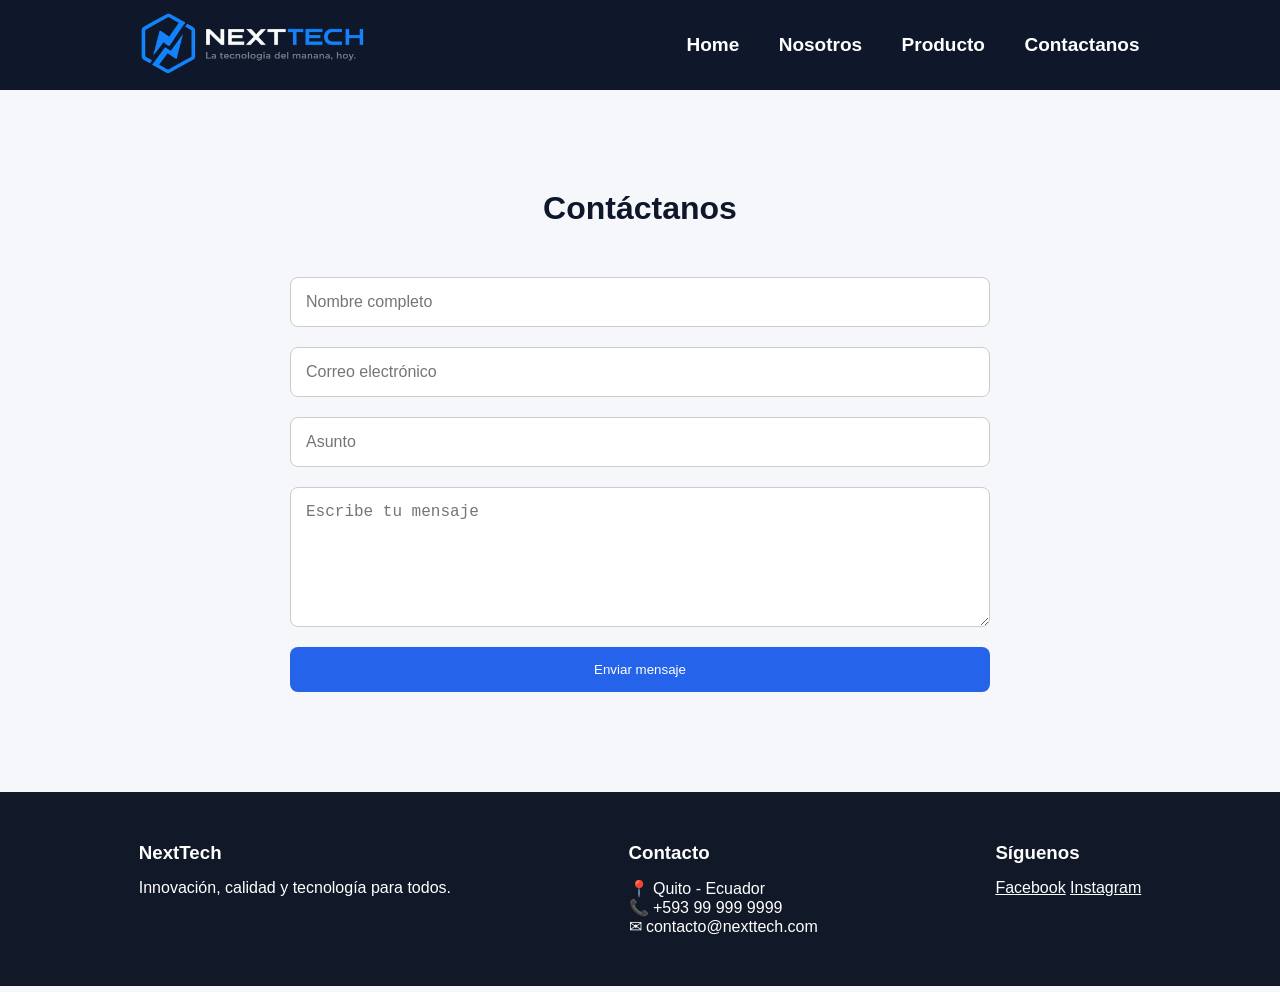
==== contactanos.html @ 970bc186 "feature: Paginas completas" ====
<!DOCTYPE html>
<html lang="en">
<head>
    <meta charset="UTF-8">
    <meta name="viewport" content="width=device-width, initial-scale=1.0">
    <title>Contactanos</title>
    <link rel="stylesheet" href="/estilos.css">
</head>
<body>
    <header>
        <div class="logo">
            <img src="/ChatGPT Image 16 jul 2026, 09_05_38.png">
        </div>
        <nav>
            <a href="/index.html">Home</a>
            <a href="/nosotros.html" target="_blank">Nosotros</a>
            <a href="/producto.html" target="_blank">Producto</a>
            <a href="/contactanos.html" target="_blank">Contactanos</a>
        </nav>
    </header>
    <main class="pagina">

    <h1>Contáctanos</h1>

    <form class="formulario">

        <input type="text" placeholder="Nombre completo" required>

        <input type="email" placeholder="Correo electrónico" required>

        <input type="text" placeholder="Asunto" required>

        <textarea placeholder="Escribe tu mensaje" rows="6"></textarea>

        <button type="submit" class="boton">
            Enviar mensaje
        </button>

    </form>

</main>

    <footer>
        <div>
            <h3>NextTech</h3>
            <p>
                Innovación, calidad y tecnología para todos.
            </p>
        </div>
        <div>
            <h3>Contacto</h3>
            <p>📍 Quito - Ecuador</p>
            <p>📞 +593 99 999 9999</p>
            <p>✉ contacto@nexttech.com</p>
        </div>
        <div>
            <h3>Síguenos</h3>
            
                <a href="https://www.facebook.com/?locale=es_LA" target="_blank">Facebook</a>
           
                <a href="https://www.instagram.com/" target="_blank">Instagram</a>
            
        </div>

    </footer>
</body>
</html>
---- estilos.css ----
/*==========================
    RESET
==========================*/

*{
    margin:0;
    padding:0;
    box-sizing:border-box;
}

body{
    font-family:Arial, Helvetica, sans-serif;
    background:#F5F7FA;
    color:#333;
}

/*==========================
    HEADER
==========================*/

header{

    width:100%;
    height:90px;

    background:#0F172A;

    display:flex;

    justify-content:space-around;

    align-items:center;

    position:sticky;

    top:0;

}

.logo img{

    width:230px;

}

nav a{

    margin-left:35px;
    text-decoration:none;

    color:white;

    font-size:19px;

    font-weight:bold;

    transition:.3s;

}

nav a:hover{

    color:#3B82F6;

}

/*==========================
    HERO
==========================*/

.hero{

    width:90%;

    margin:auto;

    min-height:90vh;

    display:flex;

    justify-content:space-between;

    align-items:center;

}

.hero-texto{

    width:50%;

}

.hero-texto h1{

    font-size:60px;

    color:#0F172A;

    margin-bottom:25px;

}

.hero-texto p{

    font-size:20px;

    color:#555;

    line-height:35px;

    margin-bottom:40px;

}

.hero-imagen{

    width:45%;

}

.hero-imagen img{

    width:100%;

}

/*==========================
    BOTÓN
==========================*/

.boton{

    display:inline-block;

    background:#2563EB;

    color:white;

    padding:15px 35px;

    text-decoration:none;

    border-radius:8px;

    transition:.3s;

}

.boton:hover{

    background:#1D4ED8;

}

/*==========================
    PRODUCTOS
==========================*/

.productos{

    width:80%;

    margin:150px;

}

.productos h2{

    text-align:center;

    margin-bottom:50px;

    font-size:40px;

}

.producto-estrella{

    display:grid;

    grid-template-columns:repeat(3,1fr);

    gap:15px;


}

.card{

    background:white;

    border-radius:12px;

    text-align:center;

    padding:35px;
    width: 300px;
    margin: auto;

    box-shadow:0 10px 20px rgba(0,0,0,.1);

    transition:.4s;

}

.card:hover{

    transform:translateY(-10px);

}

.card img{

    width:200px;

    margin-bottom:20px;

}

.card h3{

    margin-bottom:15px;

}

.card p{

    margin-bottom:20px;

}

.card a{

    text-decoration:none;

    color:#2563EB;

    font-weight:bold;

}

/*==========================
    BENEFICIOS
==========================*/

.beneficios{

    background:#0F172A;

    color:white;

    padding:80px;

}

.beneficios h2{

    text-align:center;

    margin-bottom:60px;

    font-size:40px;

}

.contenedor-beneficios{

    display:grid;

    grid-template-columns:repeat(4,1fr);

    gap:30px;

}

.beneficio{

    background:#1E293B;

    padding:30px;

    border-radius:10px;

    text-align:center;

}

.beneficio h3{

    margin-bottom:15px;

}

/*==========================
    MARCAS
==========================*/

.marcas{

    width:90%;

    margin:80px auto;

}

.marcas h2{

    text-align:center;

    margin-bottom:50px;

}

.logos{
display: flex;
    justify-content: center;
    align-items: center;
    gap: 30px;
    flex-wrap: wrap;

}

.logos img{

    width: 150px;
    height: 100px;
    object-fit: contain;

}

.logos img:hover{

    filter:none;

    transform:scale(1.1);

}

/*==========================
    CONTACTO
==========================*/

.contacto{

    background:#2563EB;

    color:white;

    text-align:center;

    padding:80px;

}

.contacto h2{

    font-size:45px;

    margin-bottom:20px;

}

.contacto p{

    font-size:20px;

    margin-bottom:35px;

}

.contacto .boton{

    background:white;

    color:#2563EB;

}

/*==========================
    FOOTER
==========================*/

footer{

    background:#111827;

    color:white;

    padding:50px;

    display:flex;

    justify-content:space-around;

}

footer h3{

    margin-bottom:15px;

}

footer a{

    margin-bottom:8px;
    color: white;
    
}

.pagina{
    width: 80%;
    margin: 100px auto;
}

.pagina h1{
    text-align: center;
    margin-bottom: 50px;
    color: #0F172A;
}

.info{
    background: white;
    padding: 30px;
    margin-bottom: 30px;
    border-radius: 15px;
    box-shadow: 0 10px 20px rgba(0,0,0,.1);
    transition: transform 0.4s ease, box-shadow 0.4s ease;
}

.info:hover{
    transform: translateY(-10px);
    box-shadow: 0 15px 30px rgba(0,0,0,.2);
}

.info h2{
    margin: 20px 0;
}

.formulario{
    max-width: 700px;
    margin: auto;
    display: flex;
    flex-direction: column;
    gap: 20px;
}

.formulario input,
.formulario textarea{
    padding: 15px;
    border: 1px solid #ccc;
    border-radius: 8px;
    font-size: 16px;
}

.formulario button{
    border: none;
    cursor: pointer;
}

.marca{
    color: #2563EB;
    font-weight: bold;
    margin-bottom: 15px;
}
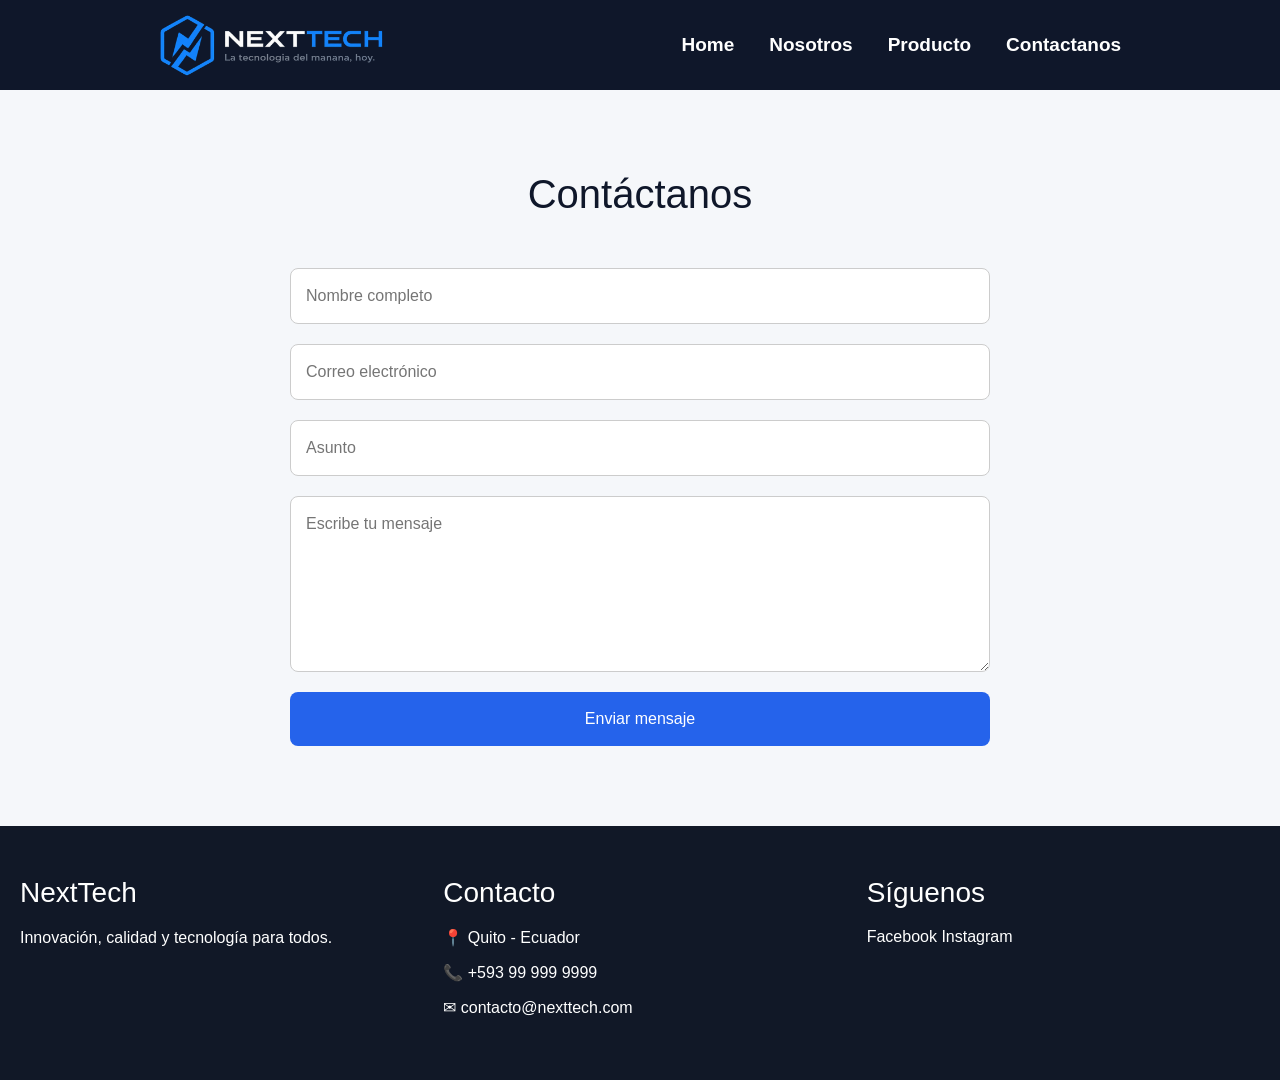
==== commit 3cec81f3: "feature: bootstrap" ====
--- a/contactanos.html
+++ b/contactanos.html
@@ -4,6 +4,7 @@
     <meta charset="UTF-8">
     <meta name="viewport" content="width=device-width, initial-scale=1.0">
     <title>Contactanos</title>
+    <link href="https://cdn.jsdelivr.net/npm/bootstrap@5.3.7/dist/css/bootstrap.min.css" rel="stylesheet">
     <link rel="stylesheet" href="/estilos.css">
 </head>
 <body>
--- a/estilos.css
+++ b/estilos.css
@@ -1,465 +1,390 @@
 /*==========================
     RESET
 ==========================*/
-
 *{
     margin:0;
     padding:0;
     box-sizing:border-box;
 }
-
 body{
     font-family:Arial, Helvetica, sans-serif;
     background:#F5F7FA;
     color:#333;
-}
-
+    overflow-x:hidden;
+}
 /*==========================
     HEADER
 ==========================*/
-
 header{
-
     width:100%;
-    height:90px;
-
+    min-height:90px;
     background:#0F172A;
-
-    display:flex;
-
+    display:flex;
     justify-content:space-around;
-
     align-items:center;
-
     position:sticky;
-
     top:0;
-
-}
-
+    z-index:1000;
+    padding:10px 30px;
+}
 .logo img{
-
     width:230px;
-
-}
-
+    max-width:100%;
+}
+nav{
+    display:flex;
+    align-items:center;
+    flex-wrap:wrap;
+}
 nav a{
-
     margin-left:35px;
     text-decoration:none;
-
-    color:white;
-
+    color:white;
     font-size:19px;
-
     font-weight:bold;
-
-    transition:.3s;
-
-}
-
+    transition:.3s;
+}
 nav a:hover{
-
     color:#3B82F6;
-
-}
-
+}
 /*==========================
     HERO
 ==========================*/
-
 .hero{
-
-    width:90%;
-
+    width:90%;
+    max-width:1200px;
     margin:auto;
-
     min-height:90vh;
-
-    display:flex;
-
+    display:flex;
     justify-content:space-between;
-
     align-items:center;
-
-}
-
+    gap:40px;
+}
 .hero-texto{
-
-    width:50%;
-
-}
-
+    flex:1;
+}
 .hero-texto h1{
-
     font-size:60px;
-
     color:#0F172A;
-
     margin-bottom:25px;
-
-}
-
+}
 .hero-texto p{
-
     font-size:20px;
-
     color:#555;
-
     line-height:35px;
-
     margin-bottom:40px;
-
-}
-
+}
 .hero-imagen{
-
-    width:45%;
-
-}
-
+    flex:1;
+    text-align:center;
+}
 .hero-imagen img{
-
     width:100%;
-
-}
-
+    max-width:550px;
+}
 /*==========================
     BOTÓN
 ==========================*/
-
 .boton{
-
     display:inline-block;
-
     background:#2563EB;
-
-    color:white;
-
+    color:white;
     padding:15px 35px;
-
     text-decoration:none;
-
     border-radius:8px;
-
-    transition:.3s;
-
-}
-
+    transition:.3s;
+}
 .boton:hover{
-
     background:#1D4ED8;
-
-}
-
+}
 /*==========================
     PRODUCTOS
 ==========================*/
-
 .productos{
-
-    width:80%;
-
-    margin:150px;
-
-}
-
+    width:90%;
+    max-width:1200px;
+    margin:80px auto;
+}
 .productos h2{
-
-    text-align:center;
-
+    text-align:center;
     margin-bottom:50px;
-
     font-size:40px;
-
-}
-
+}
 .producto-estrella{
-
+    margin-top:30px;
+}
+.tarjeta-producto{
+    transition:.3s;
+}
+.tarjeta-producto:hover{
+    transform:translateY(-8px);
+}
+.tarjeta-producto img{
+    width:100%;
+    height:220px;
+    object-fit:contain;
+}
+.tarjeta-producto .card-body{
+    display:flex;
+    flex-direction:column;
+    justify-content:space-between;
+}
+.tarjeta-producto button{
+    margin-top:auto;
+}
+/*==========================
+    BENEFICIOS
+==========================*/
+.beneficios{
+    background:#0F172A;
+    color:white;
+    padding:80px 20px;
+}
+.beneficios h2{
+    text-align:center;
+    margin-bottom:60px;
+    font-size:40px;
+}
+.contenedor-beneficios{
+    width:90%;
+    max-width:1200px;
+    margin:auto;
     display:grid;
-
-    grid-template-columns:repeat(3,1fr);
-
-    gap:15px;
-
-
-}
-
-.card{
-
+    grid-template-columns:repeat(4,1fr);
+    gap:30px;
+}
+.beneficio{
+    background:#1E293B;
+    padding:30px;
+    border-radius:10px;
+    text-align:center;
+    transition:.3s;
+}
+.beneficio:hover{
+    transform:translateY(-8px);
+}
+.beneficio h3{
+    margin-bottom:15px;
+}
+.beneficio p{
+    line-height:25px;
+}
+/*==========================
+    MARCAS
+==========================*/
+.marcas{
+    width:90%;
+    max-width:1200px;
+    margin:80px auto;
+}
+.marcas h2{
+    text-align:center;
+    margin-bottom:50px;
+    font-size:38px;
+}
+.logos{
+    display:flex;
+    justify-content:center;
+    align-items:center;
+    flex-wrap:wrap;
+    gap:30px;
+}
+.logos img{
+    width:140px;
+    height:90px;
+    object-fit:contain;
+    transition:.3s;
+}
+.logos img:hover{
+    transform:scale(1.08);
+}
+/*==========================
+    CONTACTO
+==========================*/
+.contacto{
+    background:#2563EB;
+    color:white;
+    text-align:center;
+    padding:80px 20px;
+}
+.contacto h2{
+    font-size:45px;
+    margin-bottom:20px;
+}
+.contacto p{
+    font-size:20px;
+    margin-bottom:35px;
+    line-height:30px;
+}
+.contacto .boton{
     background:white;
-
-    border-radius:12px;
-
-    text-align:center;
-
-    padding:35px;
-    width: 300px;
-    margin: auto;
-
+    color:#2563EB;
+}
+.contacto .boton:hover{
+    background:#E5E7EB;
+}
+/*==========================
+    FOOTER
+==========================*/
+footer{
+    background:#111827;
+    color:white;
+    padding:50px 20px;
+    display:flex;
+    justify-content:space-around;
+    align-items:flex-start;
+    flex-wrap:wrap;
+    gap:30px;
+}
+footer div{
+    flex:1;
+    min-width:220px;
+}
+footer h3{
+    margin-bottom:15px;
+}
+footer p{
+    margin-bottom:10px;
+    line-height:25px;
+}
+footer a{
+    color:white;
+    text-decoration:none;
+}
+footer a:hover{
+    color:#3B82F6;
+}
+/*==========================
+    PÁGINAS INTERNAS
+==========================*/
+.pagina{
+    width:90%;
+    max-width:1100px;
+    margin:80px auto;
+}
+.pagina h1{
+    text-align:center;
+    margin-bottom:50px;
+    color:#0F172A;
+}
+.info{
+    background:white;
+    padding:30px;
+    margin-bottom:30px;
+    border-radius:15px;
     box-shadow:0 10px 20px rgba(0,0,0,.1);
-
-    transition:.4s;
-
-}
-
-.card:hover{
-
-    transform:translateY(-10px);
-
-}
-
-.card img{
-
-    width:200px;
-
+    transition:.3s;
+}
+.info:hover{
+    transform:translateY(-8px);
+}
+.info h2{
     margin-bottom:20px;
-
-}
-
-.card h3{
-
-    margin-bottom:15px;
-
-}
-
-.card p{
-
-    margin-bottom:20px;
-
-}
-
-.card a{
-
-    text-decoration:none;
-
-    color:#2563EB;
-
-    font-weight:bold;
-
-}
-
-/*==========================
-    BENEFICIOS
-==========================*/
-
-.beneficios{
-
-    background:#0F172A;
-
-    color:white;
-
-    padding:80px;
-
-}
-
-.beneficios h2{
-
-    text-align:center;
-
-    margin-bottom:60px;
-
-    font-size:40px;
-
-}
-
-.contenedor-beneficios{
-
-    display:grid;
-
-    grid-template-columns:repeat(4,1fr);
-
-    gap:30px;
-
-}
-
-.beneficio{
-
-    background:#1E293B;
-
-    padding:30px;
-
-    border-radius:10px;
-
-    text-align:center;
-
-}
-
-.beneficio h3{
-
-    margin-bottom:15px;
-
-}
-
-/*==========================
-    MARCAS
-==========================*/
-
-.marcas{
-
-    width:90%;
-
-    margin:80px auto;
-
-}
-
-.marcas h2{
-
-    text-align:center;
-
-    margin-bottom:50px;
-
-}
-
-.logos{
-display: flex;
-    justify-content: center;
-    align-items: center;
-    gap: 30px;
-    flex-wrap: wrap;
-
-}
-
-.logos img{
-
-    width: 150px;
-    height: 100px;
-    object-fit: contain;
-
-}
-
-.logos img:hover{
-
-    filter:none;
-
-    transform:scale(1.1);
-
-}
-
-/*==========================
-    CONTACTO
-==========================*/
-
-.contacto{
-
-    background:#2563EB;
-
-    color:white;
-
-    text-align:center;
-
-    padding:80px;
-
-}
-
-.contacto h2{
-
-    font-size:45px;
-
-    margin-bottom:20px;
-
-}
-
-.contacto p{
-
-    font-size:20px;
-
-    margin-bottom:35px;
-
-}
-
-.contacto .boton{
-
-    background:white;
-
-    color:#2563EB;
-
-}
-
-/*==========================
-    FOOTER
-==========================*/
-
-footer{
-
-    background:#111827;
-
-    color:white;
-
-    padding:50px;
-
-    display:flex;
-
-    justify-content:space-around;
-
-}
-
-footer h3{
-
-    margin-bottom:15px;
-
-}
-
-footer a{
-
-    margin-bottom:8px;
-    color: white;
-    
-}
-
-.pagina{
-    width: 80%;
-    margin: 100px auto;
-}
-
-.pagina h1{
-    text-align: center;
-    margin-bottom: 50px;
-    color: #0F172A;
-}
-
-.info{
-    background: white;
-    padding: 30px;
-    margin-bottom: 30px;
-    border-radius: 15px;
-    box-shadow: 0 10px 20px rgba(0,0,0,.1);
-    transition: transform 0.4s ease, box-shadow 0.4s ease;
-}
-
-.info:hover{
-    transform: translateY(-10px);
-    box-shadow: 0 15px 30px rgba(0,0,0,.2);
-}
-
-.info h2{
-    margin: 20px 0;
-}
-
+}
+.info p{
+    line-height:30px;
+}
+/*==========================
+    FORMULARIO
+==========================*/
 .formulario{
-    max-width: 700px;
-    margin: auto;
-    display: flex;
-    flex-direction: column;
-    gap: 20px;
-}
-
+    max-width:700px;
+    margin:auto;
+    display:flex;
+    flex-direction:column;
+    gap:20px;
+}
 .formulario input,
 .formulario textarea{
-    padding: 15px;
-    border: 1px solid #ccc;
-    border-radius: 8px;
-    font-size: 16px;
-}
-
+    padding:15px;
+    border:1px solid #ccc;
+    border-radius:8px;
+    font-size:16px;
+    width:100%;
+}
+.formulario textarea{
+    resize:vertical;
+}
 .formulario button{
-    border: none;
-    cursor: pointer;
-}
-
+    border:none;
+    cursor:pointer;
+}
 .marca{
-    color: #2563EB;
-    font-weight: bold;
-    margin-bottom: 15px;
-}
-
+    color:#2563EB;
+    font-weight:bold;
+    margin-bottom:15px;
+}
+/*==========================
+    RESPONSIVE
+==========================*/
+@media(max-width:992px){
+    .hero{
+        flex-direction:column;
+        text-align:center;
+        padding:50px 0;
+    }
+    .hero-texto,
+    .hero-imagen{
+        width:100%;
+    }
+    .hero-texto h1{
+        font-size:42px;
+    }
+    .producto-estrella{
+        grid-template-columns:repeat(2,1fr);
+    }
+    .contenedor-beneficios{
+        grid-template-columns:repeat(2,1fr);
+    }
+}
+@media(max-width:768px){
+    header{
+        padding:20px;
+        flex-direction:column;
+        gap:20px;
+    }
+    nav{
+        justify-content:center;
+        flex-wrap:wrap;
+    }
+    nav a{
+        margin:10px;
+        font-size:17px;
+    }
+    .hero{
+        min-height:auto;
+        padding:40px 0;
+    }
+    .hero-texto h1{
+        font-size:34px;
+    }
+    .hero-texto p{
+        font-size:18px;
+        line-height:28px;
+    }
+    .producto-estrella{
+        grid-template-columns:1fr;
+    }
+    .contenedor-beneficios{
+        grid-template-columns:1fr;
+    }
+    .beneficios h2,
+    .productos h2,
+    .marcas h2{
+        font-size:30px;
+    }
+    .contacto h2{
+        font-size:32px;
+    }
+    .contacto p{
+        font-size:18px;
+    }
+    .logos img{
+        width:110px;
+        height:70px;
+    }
+    footer{
+        flex-direction:column;
+        text-align:center;
+    }
+}
